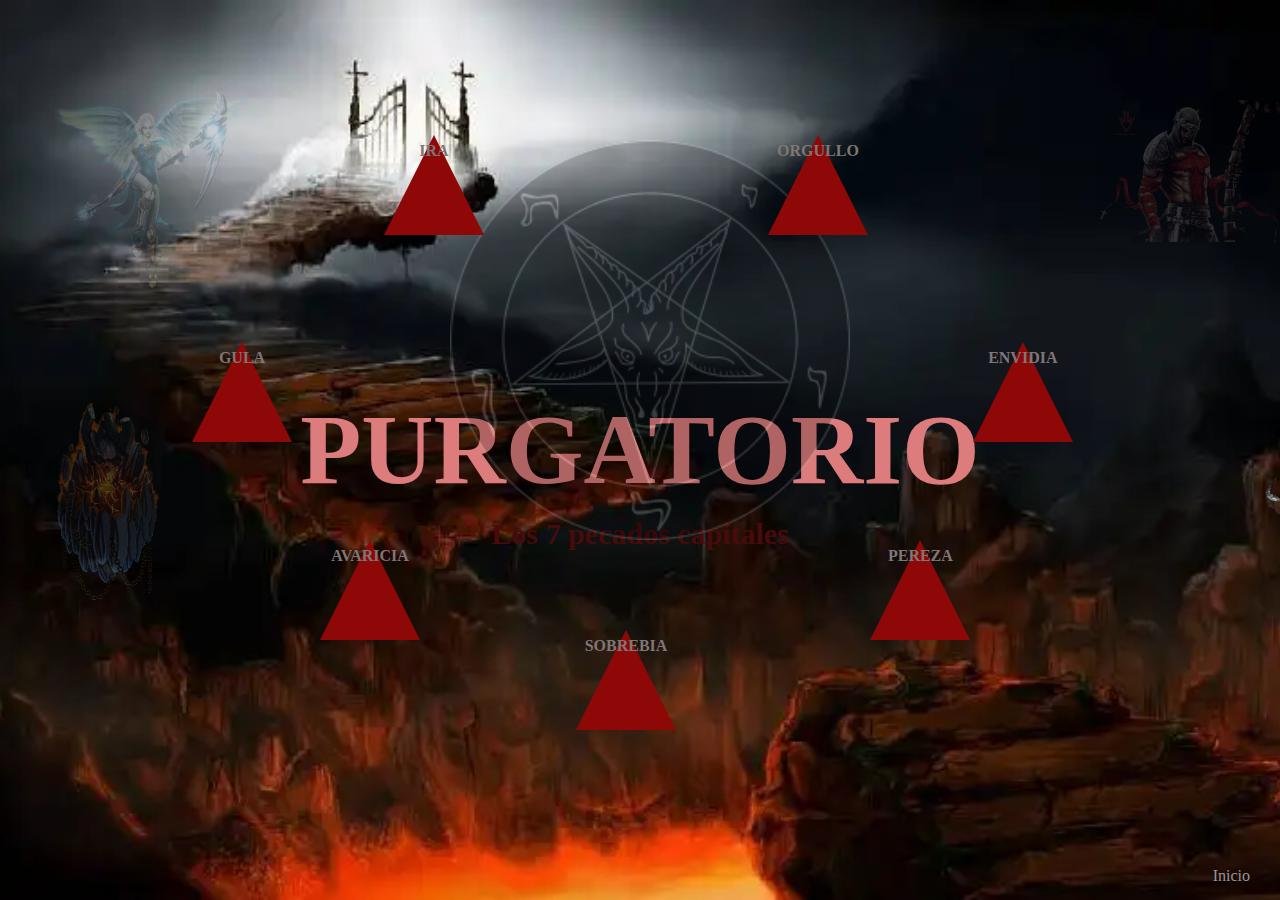
==== index.html @ f967d610 "Initial commit" ====
<html lang="en">
    <head>
        <meta charset="UTF-8">
        <meta name="viewport" content="width=device-width, initial-scale=1.0">
        <title>Document</title>
        <link rel="stylesheet" type="text/css" href="/index.css">

    </head>
    <body>
        <body>
            <script src="/index1.js"></script>
          
            <div class="image-container">
              <img src="/imagenes/Purgatorio.webp" alt="Imagen de fondo">
          
              <div class="centered-text">
                <h1>PURGATORIO</h1>
                <h2>Los 7 pecados capitales</h2>
              </div>
          
              <div class="boton-inicio">
                <a href="/2index.html" class="boton-inicio-link">Inicio</a>
              </div>
          
         
          
              <div class="isla-inferno">
                <img src="/imagenes/Isla_Infierno.webp" alt="Imagen">
              </div>
          
              <div class="personaje-hallowen">
                <img src="/imagenes/Baphosimb.svg.png" alt="hallowen1 inicio">
              </div>
          
              <div class="personaje-guerra">
                <img src="/imagenes/personajeP.png" alt="autor personaje">
              </div>
          
              <div class="imagen-calabera">
                <img src="/imagenes/D4_AlmaPerdida.webp" alt="inicio calavera">
              </div>
          
              <div class="signo-orgullo">
                <img src="/imagenes/Santa_Lucia_1.webp" alt="ORGULLO">
              </div>
          
              <div class="triangle-container">
                <div class="triangle" id="triangulo1">
                  <p class="texto-tringulos">IRA</p>
                </div>
                <div class="triangle" id="triangulo2">
                  <p class="texto-tringulos">ORGULLO</p>
                </div>
                <div class="triangle" id="triangulo3">
                  <p class="texto-tringulos">GULA</p>
                </div>
                <div class="triangle" id="triangulo4">
                  <p class="texto-tringulos">ENVIDIA</p>
                </div>
                <div class="triangle" id="triangulo5">
                  <p class="texto-tringulos">AVARICIA</p>
                </div>
                <div class="triangle" id="triangulo6">
                  <p class="texto-tringulos">PEREZA</p>
                </div>
                <div class="triangle" id="triangulo7">
                  <p class="texto-tringulos">SOBREBIA</p>
                </div>
              </div>
          
              <audio src="/audio/X2Download.app - Nanatsu no Taizai  Perfect Time sub español (128 kbps).mp3" autoplay loop></audio>
            </div>
    </body>
    </html>
---- index.css ----
html, body {
  height: 100%;
  margin: 0;
  padding: 0;
  font-family: cursive;
}

.image-container {
  position: relative;
  width: 100%;
  height: 100%;
}

.image-container img {
  width: 100%;
  height: 100%;
  object-fit: cover;
}

.centered-text {
  position: absolute;
  top: 50%;
  left: 50%;
  transform: translate(-50%, -50%);
  text-align: center;
}

.centered-text h1 {
  font-size: 100px;
  margin-bottom: 10px;
  color: rgb(221, 124, 124);
}

.centered-text h2 {
  font-size: 30px;
  margin-top: 10px;
  color: rgb(71, 11, 11);
}

.imagen-principal {
  position: relative;
  width: 800px;
  height: 900px; 
  background-size: cover;
}

  .imagen-principal img{
      position: absolute;
      bottom: 50px; 
      right: 15px; 
      width: 150px; 
      height: auto; 
    }

.boton-inicio-link {
  position: absolute;
  bottom: 5px;
  right: 10px;
  padding: 10px 20px;
  color: #97969b;
  text-decoration: wavy;
  border-bottom: #2f068f;
  z-index: 2;
}

   

  .contenedor-gif {
      position: relative;
  }

  .contenedor-gif img {
      opacity: 5; 
  }

  .triangle-container {
      position: absolute;
      top: 0;
      left: 0;
      width: 100%;
      height: 100%;
  }

  .triangle {
      position: absolute;
      width: 0;
      height: 0;
      border-left: 50px solid transparent;
      border-right: 50px solid transparent;
      border-bottom: 100px solid #8f0808;
      transition: width 2s, height 1s;
  }

  .triangle:hover {
      width: 40px;
      height: 40px;
  }

    .texto-tringulos {
        position: absolute;
        top: 30%; 
        left: 50%; 
        transform: translate(-50%, -50%); 
        color: rgb(128, 118, 118);
        font-weight: bold;
    }

  .personaje-inicio {
      position: relative;    
  }

  .personaje-inicio {
      position: absolute;
      top: 310px;
      left: 450px;
      width: 600px; 
      height: 300px; 
      opacity: calc(0.2);
  }

  .personaje-hallowen {
      position: relative;    
  }

  .personaje-hallowen {
      position: absolute;
      top: 140px;
      left: 450px;
      width: 400px; 
      height: 400px; 
      opacity: calc(0.2);
  }

  .isla-inferno {
      position: relative;    
  }

  .isla-inferno {
      position: absolute;
      top: 400px;
      left: 5px;
      width: 200px;
      height: 200px; 
      opacity: calc(0.3);
  }

  .personaje-guerra {
      position: relative;
      height:auto;
  }

  .personaje-guerra {
      position:absolute;
      top:100px;
      left:1100px;
      width:200px;
      height:auto; 
      opacity:calc(0.2);
  }

  .imagen-calabera {
      position:relative;
      height:auto;    
  }

  .imagen-calabera {
      position:absolute;
      top:470px;
      left:1265px;
      width:100px; 
      height:auto; 
  }

  .signo-orgullo {
     position:relative;
     height:auto;
     opacity:calc(0.2);
  }

  .signo-orgullo {
     position:absolute;
     top:30px; 
     left:100px; 
     width:210px; 
     height:auto; 
     top:10%;
     left:3%;
  }

  .triangle:nth-child(1) {
    top :15%;
    left :30%;
    background-image :url("/imagenesindex2/S%3Fmbolo_del_Pecado_de_Serpiente.webp");
    background-size :cover;

  }

  .triangle:nth-child(2) {
    top :15%;
    left :60%;
  }

  .triangle:nth-child(3) {
    top :38%;
    left :15%;
  }

  .triangle:nth-child(4) {
    top :38%;
    left :76%;
  }

  .triangle:nth-child(5) {
    top :60%;
    left :25%;
  }

  .triangle:nth-child(6) {
    top :60%;
    left :68%;
  }

  .triangle:nth-child(7) {
    top :70%;
    left :45%;
  }
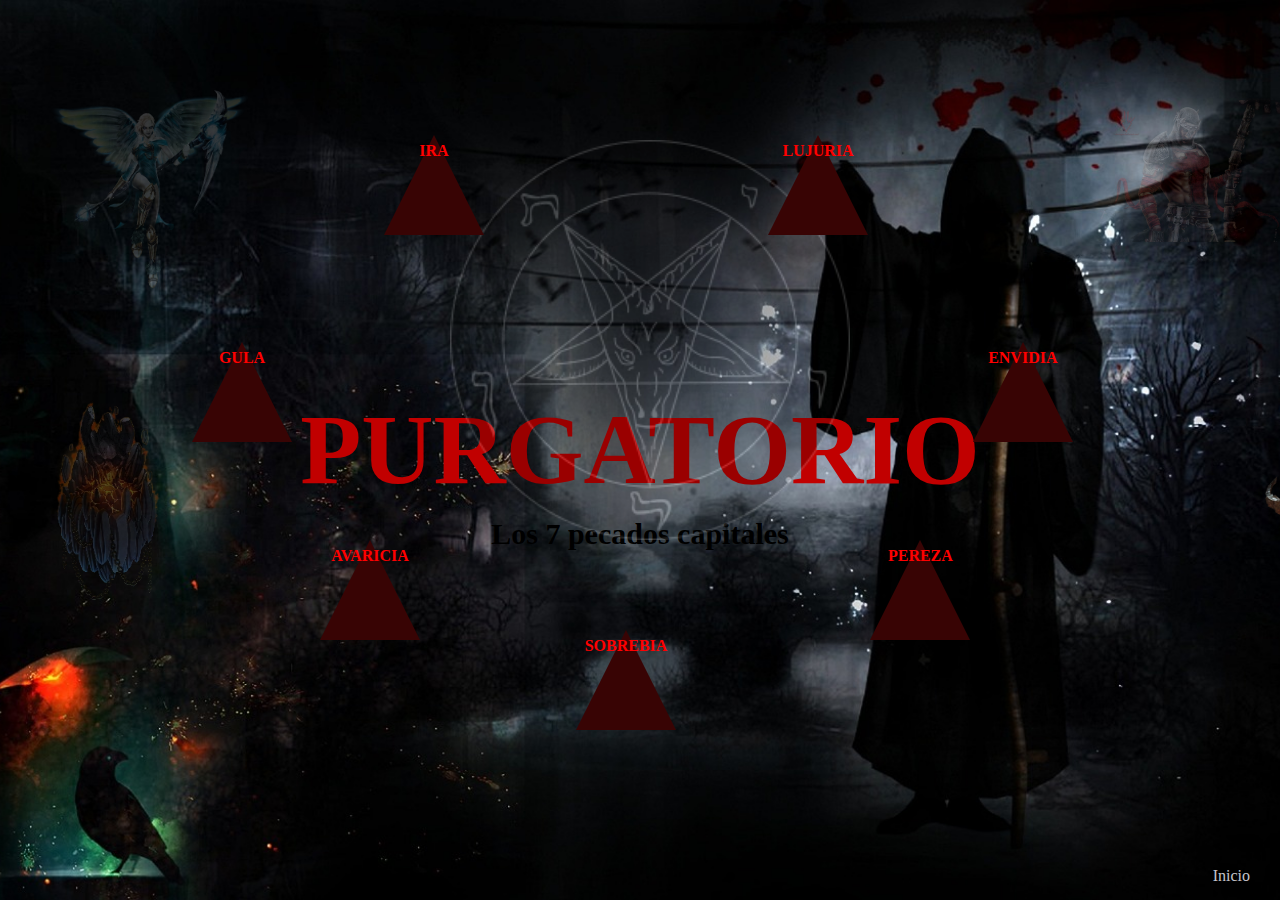
==== commit 1f4b5fa3: "second commit" ====
--- a/index.html
+++ b/index.html
@@ -11,7 +11,7 @@
             <script src="/index1.js"></script>
           
             <div class="image-container">
-              <img src="/imagenes/Purgatorio.webp" alt="Imagen de fondo">
+              <img src="/imagenes/muerte.jpg" alt="Imagen de fondo">
           
               <div class="centered-text">
                 <h1>PURGATORIO</h1>
@@ -49,7 +49,7 @@
                   <p class="texto-tringulos">IRA</p>
                 </div>
                 <div class="triangle" id="triangulo2">
-                  <p class="texto-tringulos">ORGULLO</p>
+                  <p class="texto-tringulos">LUJURIA</p>
                 </div>
                 <div class="triangle" id="triangulo3">
                   <p class="texto-tringulos">GULA</p>
--- a/index.css
+++ b/index.css
@@ -28,13 +28,13 @@
 .centered-text h1 {
   font-size: 100px;
   margin-bottom: 10px;
-  color: rgb(221, 124, 124);
+  color: rgb(193, 0, 0);
 }
 
 .centered-text h2 {
   font-size: 30px;
   margin-top: 10px;
-  color: rgb(71, 11, 11);
+  color: rgb(0, 0, 0);
 }
 
 .imagen-principal {
@@ -57,7 +57,7 @@
   bottom: 5px;
   right: 10px;
   padding: 10px 20px;
-  color: #97969b;
+  color: #c6c5cc;
   text-decoration: wavy;
   border-bottom: #2f068f;
   z-index: 2;
@@ -87,7 +87,7 @@
       height: 0;
       border-left: 50px solid transparent;
       border-right: 50px solid transparent;
-      border-bottom: 100px solid #8f0808;
+      border-bottom: 100px solid #380404;
       transition: width 2s, height 1s;
   }
 
@@ -101,7 +101,7 @@
         top: 30%; 
         left: 50%; 
         transform: translate(-50%, -50%); 
-        color: rgb(128, 118, 118);
+        color: rgb(255, 0, 0);
         font-weight: bold;
     }
 
